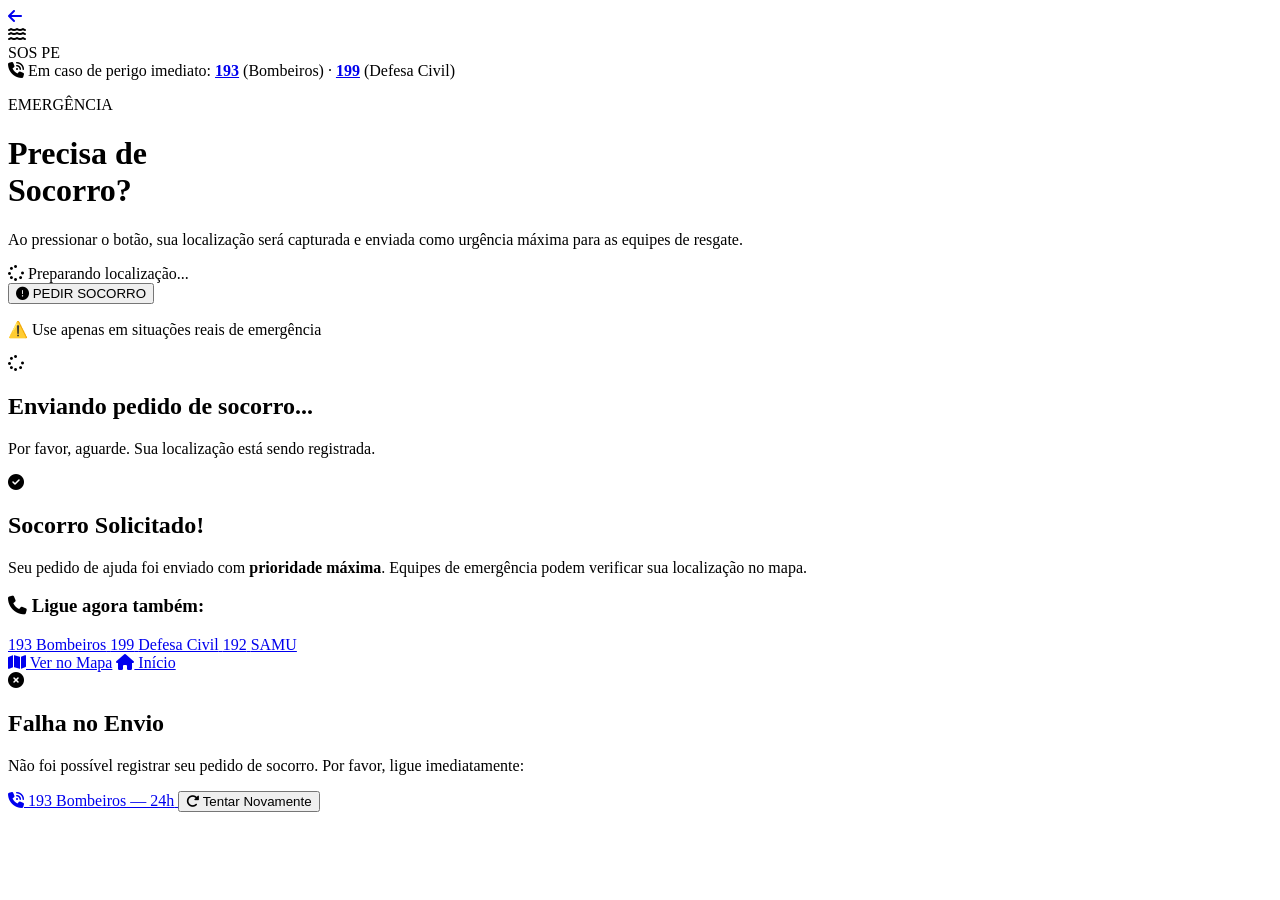
==== ajuda.html @ 6e0d4d7e "Add files via upload" ====
<!DOCTYPE html>
<html lang="pt-BR">

<head>
    <meta charset="UTF-8" />
    <meta name="viewport" content="width=device-width, initial-scale=1.0" />
    <title>Pedir Ajuda — SOS PE</title>
    <link rel="stylesheet" href="../css/style.css" />
    <link rel="stylesheet" href="https://cdnjs.cloudflare.com/ajax/libs/font-awesome/6.5.0/css/all.min.css" />
    <link
        href="https://fonts.googleapis.com/css2?family=Barlow+Condensed:wght@700;900&family=Barlow:wght@400;500;600&display=swap"
        rel="stylesheet" />
</head>

<body class="page-sos">

    <!-- HEADER -->
    <header class="header header-dark">
        <div class="header-inner">
            <a href="index.html" class="back-btn"><i class="fa-solid fa-arrow-left"></i></a>
            <div class="logo">
                <span class="logo-icon"><i class="fa-solid fa-water"></i></span>
                <div class="logo-text">
                    <span class="logo-sos">SOS</span>
                    <span class="logo-title">PE</span>
                </div>
            </div>
            <div style="width:40px"></div>
        </div>
    </header>

    <main class="sos-page">

        <!-- ESTADO: PRONTO -->
        <div class="sos-ready" id="sosReady">
            <div class="sos-pulse-ring"></div>
            <div class="sos-alert-banner">
                <i class="fa-solid fa-phone-volume"></i>
                Em caso de perigo imediato: <a href="tel:193"><strong>193</strong></a> (Bombeiros) · <a
                    href="tel:199"><strong>199</strong></a> (Defesa Civil)
            </div>

            <div class="sos-content">
                <p class="sos-subtitle">EMERGÊNCIA</p>
                <h1 class="sos-title">Precisa de<br />Socorro?</h1>
                <p class="sos-desc">Ao pressionar o botão, sua localização será capturada e enviada como urgência máxima
                    para as equipes de resgate.</p>

                <div class="sos-location-status" id="sosLocationStatus">
                    <i class="fa-solid fa-spinner fa-spin"></i> Preparando localização...
                </div>

                <button class="sos-btn" id="sosBtnMain">
                    <div class="sos-btn-inner">
                        <i class="fa-solid fa-circle-exclamation"></i>
                        <span>PEDIR SOCORRO</span>
                    </div>
                </button>

                <p class="sos-warning">⚠️ Use apenas em situações reais de emergência</p>
            </div>
        </div>

        <!-- ESTADO: ENVIANDO -->
        <div class="sos-sending hidden" id="sosSending">
            <div class="sos-spinner-big">
                <i class="fa-solid fa-spinner fa-spin"></i>
            </div>
            <h2>Enviando pedido de socorro...</h2>
            <p>Por favor, aguarde. Sua localização está sendo registrada.</p>
        </div>

        <!-- ESTADO: ENVIADO -->
        <div class="sos-sent hidden" id="sosSent">
            <div class="sos-sent-icon"><i class="fa-solid fa-circle-check"></i></div>
            <h2>Socorro Solicitado!</h2>
            <p>Seu pedido de ajuda foi enviado com <strong>prioridade máxima</strong>. Equipes de emergência podem
                verificar sua localização no mapa.</p>

            <div class="sos-sent-info" id="sentInfo"></div>

            <div class="emergency-contacts">
                <h3><i class="fa-solid fa-phone"></i> Ligue agora também:</h3>
                <a href="tel:193" class="emergency-call">
                    <span class="ec-num">193</span>
                    <span class="ec-name">Bombeiros</span>
                </a>
                <a href="tel:199" class="emergency-call">
                    <span class="ec-num">199</span>
                    <span class="ec-name">Defesa Civil</span>
                </a>
                <a href="tel:192" class="emergency-call">
                    <span class="ec-num">192</span>
                    <span class="ec-name">SAMU</span>
                </a>
            </div>

            <div class="sos-sent-actions">
                <a href="mapa.html" class="btn-outline"><i class="fa-solid fa-map"></i> Ver no Mapa</a>
                <a href="index.html" class="btn-primary"><i class="fa-solid fa-house"></i> Início</a>
            </div>
        </div>

        <!-- ESTADO: ERRO -->
        <div class="sos-error-state hidden" id="sosErrorState">
            <div class="sos-error-icon"><i class="fa-solid fa-circle-xmark"></i></div>
            <h2>Falha no Envio</h2>
            <p>Não foi possível registrar seu pedido de socorro. Por favor, ligue imediatamente:</p>
            <a href="tel:193" class="emergency-call big">
                <i class="fa-solid fa-phone-volume"></i>
                <span class="ec-num">193</span>
                <span class="ec-name">Bombeiros — 24h</span>
            </a>
            <button class="btn-primary" id="retryBtn"><i class="fa-solid fa-rotate-right"></i> Tentar Novamente</button>
        </div>

    </main>

    <script type="module">
        import { initFirebase, salvarOcorrencia } from '../js/firebase.js';
        import { getLocation } from '../js/app.js';

        initFirebase();

        let coords = null;

        // Pré-captura de localização
        getLocation()
            .then(pos => {
                coords = pos;
                document.getElementById('sosLocationStatus').innerHTML =
                    `<i class="fa-solid fa-location-dot" style="color:#4ade80"></i> Localização pronta: ${pos.lat.toFixed(5)}, ${pos.lng.toFixed(5)}`;
            })
            .catch(() => {
                document.getElementById('sosLocationStatus').innerHTML =
                    `<i class="fa-solid fa-location-crosshairs" style="color:#fbbf24"></i> Localização não disponível — pedido será enviado assim mesmo`;
            });

        async function enviarSOS() {
            document.getElementById('sosReady').classList.add('hidden');
            document.getElementById('sosSending').classList.remove('hidden');

            try {
                await salvarOcorrencia({
                    tipo: 'PEDIDO DE SOCORRO',
                    urgencia: 'alta',
                    descricao: '🆘 PEDIDO DE SOCORRO URGENTE — usuário acionou o botão de emergência.',
                    lat: coords?.lat || null,
                    lng: coords?.lng || null,
                    ehSOS: true,
                });

                document.getElementById('sosSending').classList.add('hidden');
                document.getElementById('sosSent').classList.remove('hidden');

                document.getElementById('sentInfo').innerHTML = coords
                    ? `<i class="fa-solid fa-location-dot"></i> Localização registrada: ${coords.lat.toFixed(5)}, ${coords.lng.toFixed(5)}`
                    : `<i class="fa-solid fa-location-crosshairs"></i> Sem coordenadas GPS — ligue para os bombeiros agora`;

            } catch (err) {
                console.error(err);
                document.getElementById('sosSending').classList.add('hidden');
                document.getElementById('sosErrorState').classList.remove('hidden');
            }
        }

        document.getElementById('sosBtnMain').addEventListener('click', enviarSOS);
        document.getElementById('retryBtn')?.addEventListener('click', () => {
            document.getElementById('sosErrorState').classList.add('hidden');
            document.getElementById('sosReady').classList.remove('hidden');
        });
    </script>
</body>

</html>
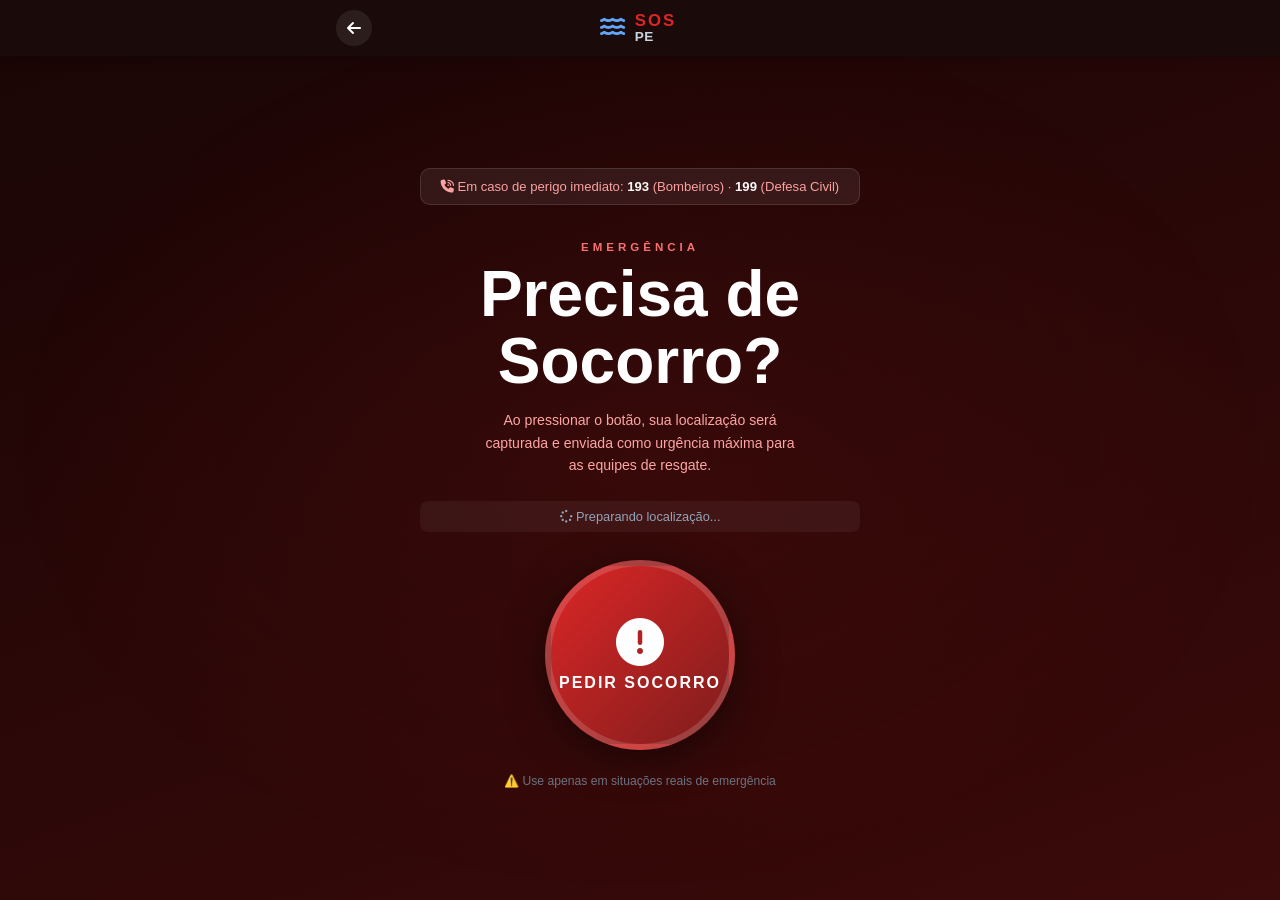
==== commit 04662bd4: "Update ajuda.html" ====
--- a/ajuda.html
+++ b/ajuda.html
@@ -5,7 +5,7 @@
     <meta charset="UTF-8" />
     <meta name="viewport" content="width=device-width, initial-scale=1.0" />
     <title>Pedir Ajuda — SOS PE</title>
-    <link rel="stylesheet" href="../css/style.css" />
+    <link rel="stylesheet" href="style.css"/>
     <link rel="stylesheet" href="https://cdnjs.cloudflare.com/ajax/libs/font-awesome/6.5.0/css/all.min.css" />
     <link
         href="https://fonts.googleapis.com/css2?family=Barlow+Condensed:wght@700;900&family=Barlow:wght@400;500;600&display=swap"
@@ -172,4 +172,4 @@
     </script>
 </body>
 
-</html>+</html>
--- a/style.css
+++ b/style.css
@@ -0,0 +1,489 @@
+/* =============================================================================
+   SOS Enchentes PE — style.css
+   Design: emergencial, mobile-first, cores de alerta
+   ============================================================================= */
+
+/* ── RESET & BASE ──────────────────────────────────────────────────────────── */
+*, *::before, *::after { box-sizing: border-box; margin: 0; padding: 0; }
+
+:root {
+  --red:     #dc2626;
+  --red-light: #fee2e2;
+  --red-dark:  #991b1b;
+  --yellow:  #d97706;
+  --yellow-light: #fef3c7;
+  --green:   #16a34a;
+  --green-light: #dcfce7;
+  --navy:    #0f172a;
+  --navy-mid:#1e293b;
+  --slate:   #334155;
+  --muted:   #64748b;
+  --border:  #e2e8f0;
+  --bg:      #f8fafc;
+  --white:   #ffffff;
+  --radius:  14px;
+  --shadow:  0 2px 16px rgba(0,0,0,0.08);
+  --font-head: 'Barlow Condensed', sans-serif;
+  --font-body: 'Barlow', sans-serif;
+}
+
+html { scroll-behavior: smooth; }
+
+body {
+  font-family: var(--font-body);
+  background: var(--bg);
+  color: var(--navy);
+  min-height: 100vh;
+  -webkit-font-smoothing: antialiased;
+}
+
+a { text-decoration: none; color: inherit; }
+img { max-width: 100%; display: block; }
+.hidden { display: none !important; }
+
+/* ── HEADER ─────────────────────────────────────────────────────────────────── */
+.header {
+  position: sticky; top: 0; z-index: 100;
+  background: var(--navy);
+  height: 56px;
+  box-shadow: 0 2px 12px rgba(0,0,0,0.25);
+}
+.header-inner {
+  max-width: 640px; margin: 0 auto;
+  height: 100%; display: flex; align-items: center; justify-content: space-between;
+  padding: 0 16px;
+}
+.header-dark { background: #1a0a0a; }
+
+.logo { display: flex; align-items: center; gap: 10px; }
+.logo-icon { font-size: 1.4rem; color: #60a5fa; }
+.logo-text { display: flex; flex-direction: column; line-height: 1; }
+.logo-sos { font-family: var(--font-head); font-size: 1.05rem; font-weight: 900; color: var(--red); letter-spacing: 2px; }
+.logo-title { font-family: var(--font-head); font-size: 0.85rem; font-weight: 700; color: #cbd5e1; letter-spacing: 0.5px; }
+
+.header-badge {
+  font-size: 0.72rem; font-weight: 700;
+  background: var(--red); color: #fff;
+  padding: 3px 8px; border-radius: 20px;
+  animation: blink 1.4s infinite;
+}
+@keyframes blink { 0%,100% { opacity:1 } 50% { opacity:0.5 } }
+
+.back-btn {
+  width: 36px; height: 36px; border-radius: 50%;
+  background: rgba(255,255,255,0.08);
+  display: flex; align-items: center; justify-content: center;
+  color: #fff; font-size: 1rem; transition: background 0.15s;
+}
+.back-btn:hover { background: rgba(255,255,255,0.18); }
+
+.map-refresh-btn {
+  width: 36px; height: 36px; border-radius: 50%;
+  background: rgba(255,255,255,0.08); border: none;
+  color: #fff; font-size: 1rem; cursor: pointer; transition: background 0.15s;
+}
+.map-refresh-btn:hover { background: rgba(255,255,255,0.18); }
+
+/* ── HOME: HERO ──────────────────────────────────────────────────────────────── */
+.hero {
+  position: relative; overflow: hidden;
+  background: linear-gradient(160deg, var(--navy) 0%, #1e3a5f 100%);
+  padding: 40px 20px 32px;
+  color: #fff;
+}
+
+/* Efeito chuva */
+.rain-overlay {
+  position: absolute; inset: 0; pointer-events: none;
+  background-image: repeating-linear-gradient(
+    90deg,
+    transparent 0px, transparent 8px,
+    rgba(96,165,250,0.04) 8px, rgba(96,165,250,0.04) 9px
+  );
+}
+
+.hero-content { position: relative; z-index: 1; max-width: 640px; margin: 0 auto; }
+.hero-sub { font-size: 0.78rem; font-weight: 700; letter-spacing: 3px; text-transform: uppercase; color: #93c5fd; margin-bottom: 8px; }
+.hero-title {
+  font-family: var(--font-head); font-size: 2.6rem; font-weight: 900;
+  line-height: 1.05; color: #fff; margin-bottom: 10px;
+}
+.hero-desc { color: #94a3b8; font-size: 0.92rem; line-height: 1.55; max-width: 360px; }
+
+.hero-stats {
+  display: flex; gap: 10px; margin-top: 28px;
+  max-width: 640px; margin-left: auto; margin-right: auto;
+  position: relative; z-index: 1;
+}
+.stat-card {
+  flex: 1; background: rgba(255,255,255,0.07);
+  border: 1px solid rgba(255,255,255,0.1);
+  border-radius: 12px; padding: 14px 10px; text-align: center;
+  backdrop-filter: blur(8px);
+}
+.stat-card.urgent { background: rgba(220,38,38,0.25); border-color: rgba(220,38,38,0.4); }
+.stat-num { display: block; font-family: var(--font-head); font-size: 2rem; font-weight: 900; color: #fff; }
+.stat-label { display: block; font-size: 0.72rem; color: #94a3b8; text-transform: uppercase; letter-spacing: 1px; margin-top: 2px; }
+
+/* ── HOME: MAIN ACTIONS ──────────────────────────────────────────────────────── */
+.main-actions {
+  padding: 28px 16px 8px;
+  max-width: 640px; margin: 0 auto;
+}
+
+.section-title {
+  font-family: var(--font-head); font-size: 1.3rem; font-weight: 700;
+  color: var(--navy); margin-bottom: 16px; text-transform: uppercase; letter-spacing: 1px;
+}
+
+.action-grid { display: flex; flex-direction: column; gap: 12px; }
+
+.action-card {
+  display: flex; align-items: center; gap: 14px;
+  padding: 18px 16px; border-radius: var(--radius);
+  background: var(--white); border: 2px solid transparent;
+  box-shadow: var(--shadow); transition: transform 0.15s, box-shadow 0.15s;
+  cursor: pointer;
+}
+.action-card:active { transform: scale(0.98); }
+
+/* SOS card */
+.card-sos {
+  background: linear-gradient(135deg, var(--red) 0%, #b91c1c 100%);
+  border-color: var(--red-dark); box-shadow: 0 4px 24px rgba(220,38,38,0.35);
+}
+.card-sos .card-icon-wrap { background: rgba(255,255,255,0.15); }
+.card-sos h3, .card-sos p, .card-sos .card-arrow { color: #fff; }
+
+/* Report card */
+.card-report { border-color: var(--border); }
+.card-report .card-icon-wrap { background: var(--yellow-light); color: var(--yellow); }
+.card-report:hover { border-color: var(--yellow); box-shadow: 0 4px 20px rgba(217,119,6,0.15); }
+
+/* Map card */
+.card-map { border-color: var(--border); }
+.card-map .card-icon-wrap { background: #eff6ff; color: #2563eb; }
+.card-map:hover { border-color: #2563eb; box-shadow: 0 4px 20px rgba(37,99,235,0.12); }
+
+.card-icon-wrap {
+  width: 48px; height: 48px; border-radius: 12px; flex-shrink: 0;
+  display: flex; align-items: center; justify-content: center;
+  font-size: 1.4rem;
+}
+.card-body { flex: 1; }
+.card-body h3 { font-family: var(--font-head); font-size: 1.15rem; font-weight: 700; margin-bottom: 2px; }
+.card-body p { font-size: 0.82rem; color: var(--muted); line-height: 1.4; }
+.card-sos .card-body p { color: rgba(255,255,255,0.8); }
+.card-arrow { color: var(--muted); font-size: 0.9rem; }
+
+/* ── FEED ────────────────────────────────────────────────────────────────────── */
+.feed-section {
+  padding: 20px 16px 100px;
+  max-width: 640px; margin: 0 auto;
+}
+.feed-header {
+  display: flex; align-items: center; justify-content: space-between; margin-bottom: 14px;
+}
+.ver-todas { font-size: 0.85rem; color: #2563eb; font-weight: 600; display: flex; align-items: center; gap: 4px; }
+
+.feed-list { display: flex; flex-direction: column; gap: 10px; }
+.feed-loading { text-align: center; color: var(--muted); padding: 24px; font-size: 0.9rem; }
+.feed-empty { text-align: center; color: var(--muted); padding: 24px; font-size: 0.9rem; }
+
+.feed-card {
+  display: flex; gap: 12px; align-items: flex-start;
+  background: var(--white); border-radius: var(--radius);
+  padding: 14px; border: 1px solid var(--border);
+  box-shadow: 0 1px 6px rgba(0,0,0,0.05);
+  border-left: 4px solid var(--border);
+}
+.feed-card.priority-alta { border-left-color: var(--red); }
+.feed-card.priority-media { border-left-color: var(--yellow); }
+.feed-card.priority-baixa { border-left-color: var(--green); }
+
+.feed-card-icon {
+  width: 38px; height: 38px; border-radius: 10px; flex-shrink: 0;
+  display: flex; align-items: center; justify-content: center; font-size: 1.1rem;
+}
+.feed-card-icon.alta { background: var(--red-light); color: var(--red); }
+.feed-card-icon.media { background: var(--yellow-light); color: var(--yellow); }
+.feed-card-icon.baixa { background: var(--green-light); color: var(--green); }
+
+.feed-card-info { flex: 1; min-width: 0; }
+.feed-card-top { display: flex; align-items: center; gap: 8px; margin-bottom: 4px; flex-wrap: wrap; }
+.feed-tipo { font-family: var(--font-head); font-weight: 700; font-size: 0.95rem; }
+.feed-desc { font-size: 0.84rem; color: var(--slate); line-height: 1.45; margin-bottom: 6px; overflow: hidden; text-overflow: ellipsis; white-space: nowrap; }
+.feed-time { font-size: 0.75rem; color: var(--muted); }
+
+/* Badges */
+.badge { display: inline-block; padding: 2px 8px; border-radius: 20px; font-size: 0.72rem; font-weight: 700; }
+.badge-alta  { background: var(--red-light);    color: var(--red);    }
+.badge-media { background: var(--yellow-light);  color: var(--yellow); }
+.badge-baixa { background: var(--green-light);   color: var(--green);  }
+
+/* ── FORMULÁRIO: REPORTAR ────────────────────────────────────────────────────── */
+.form-page { max-width: 640px; margin: 0 auto; padding: 0 0 80px; }
+
+.form-hero {
+  background: linear-gradient(135deg, #1e293b 0%, #334155 100%);
+  padding: 28px 20px; color: #fff; text-align: center;
+}
+.form-hero-icon {
+  width: 56px; height: 56px; border-radius: 16px;
+  display: flex; align-items: center; justify-content: center;
+  font-size: 1.6rem; margin: 0 auto 14px;
+}
+.form-hero-icon.yellow { background: rgba(217,119,6,0.25); color: #fbbf24; }
+.form-hero h1 { font-family: var(--font-head); font-size: 1.8rem; font-weight: 900; margin-bottom: 8px; }
+.form-hero p { color: #94a3b8; font-size: 0.88rem; }
+
+.ocorrencia-form { padding: 20px 16px; }
+
+.form-group { margin-bottom: 22px; }
+.form-label { display: block; font-weight: 600; font-size: 0.9rem; color: var(--navy); margin-bottom: 8px; }
+.required { color: var(--red); }
+
+/* Tipo grid */
+.tipo-grid { display: grid; grid-template-columns: 1fr 1fr; gap: 10px; }
+.tipo-option input { display: none; }
+.tipo-card {
+  display: flex; flex-direction: column; align-items: center; gap: 6px;
+  padding: 16px 10px; border-radius: 12px;
+  border: 2px solid var(--border); background: var(--white);
+  cursor: pointer; transition: all 0.15s; font-size: 0.85rem; font-weight: 600;
+  color: var(--slate);
+}
+.tipo-card i { font-size: 1.4rem; color: var(--muted); }
+.tipo-option input:checked + .tipo-card {
+  border-color: var(--red); background: var(--red-light);
+  color: var(--red);
+}
+.tipo-option input:checked + .tipo-card i { color: var(--red); }
+
+/* Select */
+.select-wrap { position: relative; }
+.form-select {
+  width: 100%; padding: 12px 40px 12px 14px; border-radius: 10px;
+  border: 2px solid var(--border); background: var(--white);
+  font-family: var(--font-body); font-size: 0.92rem; color: var(--navy);
+  appearance: none; cursor: pointer; transition: border-color 0.15s;
+}
+.form-select:focus { outline: none; border-color: var(--red); }
+.select-arrow { position: absolute; right: 14px; top: 50%; transform: translateY(-50%); color: var(--muted); pointer-events: none; font-size: 0.8rem; }
+
+/* Textarea */
+.form-textarea {
+  width: 100%; padding: 12px 14px; border-radius: 10px;
+  border: 2px solid var(--border); background: var(--white);
+  font-family: var(--font-body); font-size: 0.92rem; color: var(--navy);
+  resize: vertical; min-height: 100px; transition: border-color 0.15s;
+}
+.form-textarea:focus { outline: none; border-color: var(--red); }
+.char-count { text-align: right; font-size: 0.75rem; color: var(--muted); margin-top: 4px; }
+
+/* Upload */
+.upload-area {
+  position: relative; border: 2px dashed var(--border); border-radius: 12px;
+  background: var(--white); min-height: 90px; cursor: pointer;
+  display: flex; align-items: center; justify-content: center;
+  overflow: hidden; transition: border-color 0.15s;
+}
+.upload-area:hover { border-color: var(--red); }
+.upload-placeholder { display: flex; flex-direction: column; align-items: center; gap: 8px; color: var(--muted); }
+.upload-placeholder i { font-size: 1.6rem; }
+.upload-placeholder span { font-size: 0.85rem; }
+.upload-preview { width: 100%; max-height: 200px; object-fit: cover; border-radius: 10px; }
+.remove-img {
+  position: absolute; top: 8px; right: 8px;
+  width: 28px; height: 28px; border-radius: 50%;
+  background: rgba(0,0,0,0.55); color: #fff; border: none;
+  font-size: 0.85rem; cursor: pointer; display: flex; align-items: center; justify-content: center;
+}
+
+/* Location box */
+.location-box {
+  background: var(--bg); border: 2px solid var(--border);
+  border-radius: 12px; padding: 14px 16px;
+}
+.location-loading, .location-success, .location-error {
+  display: flex; align-items: center; gap: 10px; font-size: 0.88rem;
+}
+.location-success { color: var(--green); }
+.location-success i { font-size: 1.1rem; }
+.location-error { color: var(--yellow); }
+.location-loading { color: var(--muted); }
+.location-success div, .location-error div { display: flex; flex-direction: column; gap: 2px; }
+.location-success span, .location-error span { font-size: 0.78rem; color: var(--muted); }
+
+/* Errors */
+.field-error { display: none; color: var(--red); font-size: 0.78rem; margin-top: 5px; }
+
+/* Submit button */
+.btn-submit {
+  width: 100%; padding: 16px; border-radius: 12px;
+  background: linear-gradient(135deg, var(--red) 0%, #b91c1c 100%);
+  color: #fff; border: none; font-family: var(--font-head);
+  font-size: 1.15rem; font-weight: 700; letter-spacing: 0.5px;
+  cursor: pointer; box-shadow: 0 4px 20px rgba(220,38,38,0.35);
+  transition: transform 0.15s, box-shadow 0.15s;
+}
+.btn-submit:hover { transform: translateY(-1px); box-shadow: 0 6px 24px rgba(220,38,38,0.4); }
+.btn-submit:active { transform: scale(0.98); }
+.btn-submit:disabled { opacity: 0.6; cursor: not-allowed; transform: none; }
+
+/* Success screen */
+.success-screen {
+  padding: 60px 20px; text-align: center;
+}
+.success-icon { font-size: 4rem; color: var(--green); margin-bottom: 20px; }
+.success-screen h2 { font-family: var(--font-head); font-size: 1.8rem; margin-bottom: 10px; }
+.success-screen p { color: var(--muted); margin-bottom: 28px; }
+.success-actions { display: flex; gap: 10px; justify-content: center; flex-wrap: wrap; }
+
+/* ── SOS PAGE ────────────────────────────────────────────────────────────────── */
+.sos-page {
+  min-height: calc(100vh - 56px);
+  background: linear-gradient(160deg, #1a0505 0%, #3b0a0a 100%);
+  display: flex; align-items: center; justify-content: center;
+  padding: 20px 16px;
+}
+
+.sos-ready { position: relative; text-align: center; max-width: 440px; width: 100%; }
+
+/* Pulse ring animation */
+.sos-pulse-ring {
+  position: fixed; inset: 0; pointer-events: none;
+  background: radial-gradient(ellipse at center, rgba(220,38,38,0.08) 0%, transparent 70%);
+  animation: pulse-bg 2s ease-in-out infinite;
+}
+@keyframes pulse-bg { 0%,100% { opacity:1 } 50% { opacity:0.3 } }
+
+.sos-alert-banner {
+  background: rgba(255,255,255,0.07); border: 1px solid rgba(255,255,255,0.12);
+  border-radius: 10px; padding: 10px 14px; font-size: 0.82rem; color: #fca5a5;
+  margin-bottom: 36px;
+}
+.sos-alert-banner a { color: #fff; font-weight: 700; }
+
+.sos-content { position: relative; z-index: 1; }
+.sos-subtitle { font-size: 0.72rem; font-weight: 700; letter-spacing: 4px; color: #f87171; margin-bottom: 8px; }
+.sos-title { font-family: var(--font-head); font-size: 3.2rem; font-weight: 900; color: #fff; line-height: 1.05; margin-bottom: 14px; }
+.sos-desc { color: #fca5a5; font-size: 0.88rem; line-height: 1.6; margin-bottom: 24px; max-width: 320px; margin-left: auto; margin-right: auto; }
+
+.sos-location-status {
+  font-size: 0.8rem; color: #94a3b8; margin-bottom: 28px;
+  background: rgba(255,255,255,0.05); border-radius: 8px; padding: 8px 14px;
+}
+
+.sos-btn {
+  width: 190px; height: 190px; border-radius: 50%;
+  background: linear-gradient(135deg, var(--red) 0%, #7f1d1d 100%);
+  border: 6px solid rgba(255,255,255,0.15); cursor: pointer;
+  box-shadow: 0 0 0 0 rgba(220,38,38,0.6), 0 8px 40px rgba(0,0,0,0.5);
+  animation: sos-pulse 2s infinite;
+  margin: 0 auto 24px; display: flex; align-items: center; justify-content: center;
+  transition: transform 0.1s;
+}
+.sos-btn:active { transform: scale(0.95); }
+@keyframes sos-pulse {
+  0%   { box-shadow: 0 0 0 0 rgba(220,38,38,0.7), 0 8px 40px rgba(0,0,0,0.5); }
+  70%  { box-shadow: 0 0 0 30px rgba(220,38,38,0), 0 8px 40px rgba(0,0,0,0.5); }
+  100% { box-shadow: 0 0 0 0 rgba(220,38,38,0), 0 8px 40px rgba(0,0,0,0.5); }
+}
+.sos-btn-inner { display: flex; flex-direction: column; align-items: center; gap: 8px; color: #fff; }
+.sos-btn-inner i { font-size: 3rem; }
+.sos-btn-inner span { font-family: var(--font-head); font-size: 1rem; font-weight: 900; letter-spacing: 2px; }
+
+.sos-warning { font-size: 0.76rem; color: #6b7280; }
+
+/* Sending / Sent states */
+.sos-sending, .sos-sent, .sos-error-state {
+  text-align: center; color: #fff; max-width: 400px; width: 100%;
+}
+.sos-spinner-big { font-size: 3rem; color: var(--red); margin-bottom: 20px; }
+.sos-sent-icon { font-size: 4rem; color: #4ade80; margin-bottom: 20px; }
+.sos-error-icon { font-size: 4rem; color: #f87171; margin-bottom: 20px; }
+.sos-sending h2, .sos-sent h2, .sos-error-state h2 { font-family: var(--font-head); font-size: 2rem; margin-bottom: 10px; }
+.sos-sending p, .sos-sent p, .sos-error-state p { color: #94a3b8; font-size: 0.9rem; line-height: 1.6; margin-bottom: 24px; }
+
+.sos-sent-info {
+  background: rgba(255,255,255,0.06); border-radius: 10px; padding: 12px 16px;
+  font-size: 0.84rem; color: #94a3b8; margin-bottom: 28px;
+  display: flex; align-items: center; gap: 8px; justify-content: center;
+}
+
+.emergency-contacts { margin-bottom: 28px; }
+.emergency-contacts h3 { font-size: 0.9rem; color: #94a3b8; margin-bottom: 12px; }
+.emergency-call {
+  display: flex; align-items: center; gap: 12px;
+  background: rgba(255,255,255,0.07); border: 1px solid rgba(255,255,255,0.1);
+  border-radius: 10px; padding: 12px 16px; margin-bottom: 8px;
+  cursor: pointer; text-decoration: none; transition: background 0.15s;
+}
+.emergency-call:hover { background: rgba(255,255,255,0.12); }
+.emergency-call.big { border-color: var(--red); background: rgba(220,38,38,0.15); }
+.ec-num { font-family: var(--font-head); font-size: 1.6rem; font-weight: 900; color: #fff; }
+.ec-name { font-size: 0.82rem; color: #94a3b8; }
+.sos-sent-actions { display: flex; gap: 10px; justify-content: center; }
+
+/* ── MAP PAGE ────────────────────────────────────────────────────────────────── */
+.page-map { overflow: hidden; }
+.map-bottom-nav {
+  position: fixed; bottom: 0; left: 0; right: 0; z-index: 500;
+  display: flex; gap: 0; height: 60px;
+  box-shadow: 0 -2px 12px rgba(0,0,0,0.15);
+}
+.map-nav-btn {
+  flex: 1; display: flex; align-items: center; justify-content: center; gap: 8px;
+  font-family: var(--font-head); font-size: 1rem; font-weight: 700; color: #fff;
+  cursor: pointer;
+}
+.map-nav-btn.red  { background: var(--red); }
+.map-nav-btn.yellow { background: var(--yellow); }
+
+/* ── SHARED BUTTONS ──────────────────────────────────────────────────────────── */
+.btn-primary {
+  display: inline-flex; align-items: center; gap: 8px;
+  padding: 12px 20px; border-radius: 10px;
+  background: var(--navy); color: #fff;
+  font-family: var(--font-head); font-size: 1rem; font-weight: 700;
+  cursor: pointer; border: none; transition: background 0.15s;
+  text-decoration: none;
+}
+.btn-primary:hover { background: var(--slate); }
+
+.btn-outline {
+  display: inline-flex; align-items: center; gap: 8px;
+  padding: 12px 20px; border-radius: 10px;
+  border: 2px solid var(--navy); color: var(--navy);
+  font-family: var(--font-head); font-size: 1rem; font-weight: 700;
+  cursor: pointer; background: transparent; transition: background 0.15s;
+  text-decoration: none;
+}
+.btn-outline:hover { background: var(--bg); }
+
+/* Dark variants */
+.sos-sent-actions .btn-primary { background: rgba(255,255,255,0.15); border: 1px solid rgba(255,255,255,0.2); }
+.sos-sent-actions .btn-outline { border-color: rgba(255,255,255,0.3); color: #fff; }
+.sos-error-state .btn-primary { background: var(--red); margin-top: 16px; }
+
+/* ── FOOTER ──────────────────────────────────────────────────────────────────── */
+.footer {
+  background: var(--navy); color: #64748b; text-align: center;
+  padding: 20px 16px; font-size: 0.82rem; line-height: 1.6;
+}
+.footer-sub { margin-top: 4px; color: #475569; }
+.footer strong { color: #fff; }
+
+/* ── RESPONSIVE ──────────────────────────────────────────────────────────────── */
+@media (min-width: 480px) {
+  .hero-title { font-size: 3.2rem; }
+  .sos-title  { font-size: 4rem; }
+  .tipo-grid  { grid-template-columns: repeat(4, 1fr); }
+}
+
+@media (min-width: 640px) {
+  .action-grid { flex-direction: row; flex-wrap: wrap; }
+  .card-sos { flex: 0 0 100%; }
+  .card-report, .card-map { flex: 1; }
+}
